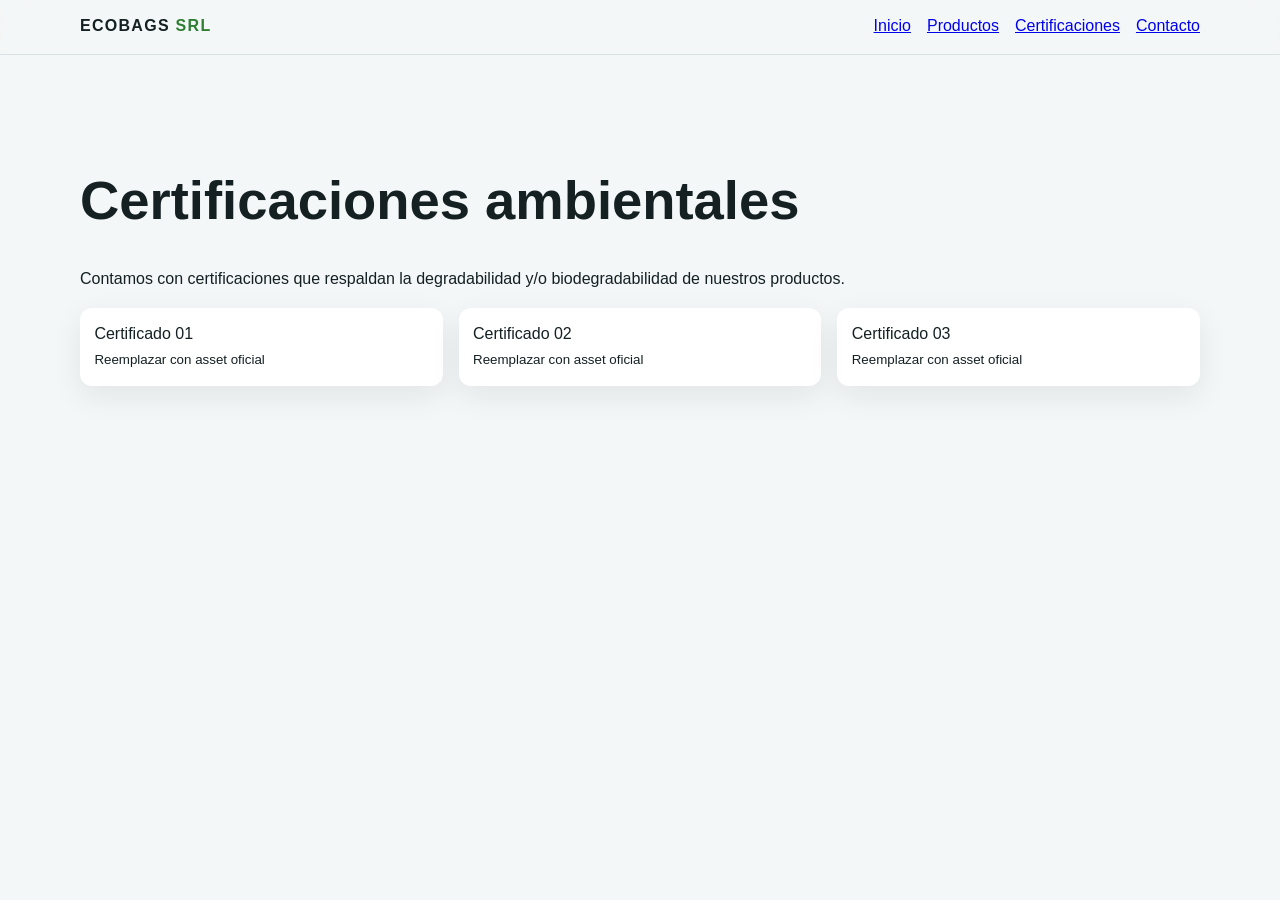
==== certificaciones.html @ 99102445 "Create premium static redesign for Ecobags SRL website" ====
<!doctype html><html lang="es"><head><meta charset="UTF-8"><meta name="viewport" content="width=device-width,initial-scale=1"><title>Certificaciones | Ecobags SRL</title><link rel="stylesheet" href="css/styles.css"></head><body><header class="site-header" id="header"><div class="container nav-wrap"><a href="index.html" class="logo">ECOBAGS <span>SRL</span></a><nav class="nav"><a href="index.html">Inicio</a><a href="productos.html">Productos</a><a href="certificaciones.html">Certificaciones</a><a href="contacto.html">Contacto</a></nav></div></header><main class="section"><div class="container"><h1>Certificaciones ambientales</h1><p>Contamos con certificaciones que respaldan la degradabilidad y/o biodegradabilidad de nuestros productos.</p><div class="grid three"><div class="cert-card">Certificado 01<br><small>Reemplazar con asset oficial</small></div><div class="cert-card">Certificado 02<br><small>Reemplazar con asset oficial</small></div><div class="cert-card">Certificado 03<br><small>Reemplazar con asset oficial</small></div></div></div></main><script src="js/main.js"></script></body></html>
---- css/styles.css ----
:root{--bg:#f4f7f7;--text:#142022;--muted:#5f6b6f;--brand:#2e7d32;--dark:#112023;--card:#fff;--radius:16px;--shadow:0 10px 30px rgba(10,20,20,.08)}*{box-sizing:border-box}html{scroll-behavior:smooth}body{margin:0;font-family:Inter,sans-serif;background:var(--bg);color:var(--text);line-height:1.55}.container{width:min(1120px,92%);margin-inline:auto}.section{padding:5rem 0}.site-header{position:sticky;top:0;z-index:20;background:rgba(244,247,247,.7);backdrop-filter:blur(10px);border-bottom:1px solid #d9e2e2}.nav-wrap{display:flex;align-items:center;gap:1rem;justify-content:space-between;padding:.9rem 0}.nav,.nav-actions{display:flex;gap:1rem;align-items:center}.logo{text-decoration:none;color:var(--text);font-weight:800;letter-spacing:.08em}.logo span{color:var(--brand)}h1{font-size:clamp(2rem,5vw,3.4rem);line-height:1.1}h2{font-size:clamp(1.6rem,3vw,2.4rem)}.lead{font-size:1.1rem;color:var(--muted)}.hero-grid{display:grid;grid-template-columns:1.1fr .9fr;gap:2rem;align-items:center}.hero-visual img{width:100%;border-radius:var(--radius);box-shadow:var(--shadow)}.hero-kpis{display:grid;grid-template-columns:1fr 1fr;gap:.6rem;margin-top:1rem}.hero-kpis span,.logo-placeholder,.cert-card{background:var(--card);padding:.9rem;border-radius:12px;box-shadow:var(--shadow)}.btn{display:inline-block;padding:.75rem 1rem;border-radius:999px;text-decoration:none;font-weight:600;transition:.25s}.btn:hover{transform:translateY(-2px)}.btn-primary{background:var(--brand);color:#fff}.btn-outline{border:1px solid #b6c5c6;color:var(--text)}.btn-whatsapp{background:#1fa855;color:#fff}.grid{display:grid;gap:1rem}.four{grid-template-columns:repeat(4,1fr)}.three{grid-template-columns:repeat(3,1fr)}.products{grid-template-columns:repeat(auto-fit,minmax(220px,1fr))}.card{background:var(--card);border-radius:var(--radius);padding:1.2rem;box-shadow:var(--shadow);transition:.25s}.card:hover{transform:translateY(-4px)}.dark{background:var(--dark);color:#ecf4f4}.dark .lead{color:#cde0df}.dark-card{background:#1b3134}.logos{grid-template-columns:repeat(3,1fr)}.muted{color:var(--muted)}.footer-grid{display:grid;grid-template-columns:2fr 2fr 1fr;gap:1rem}.site-footer{padding:3rem 0 1rem;background:#0c1719;color:#d2e0df}.site-footer a{color:#a0e4af}.copyright{text-align:center;color:#9bb2b0}.form-grid{display:grid;grid-template-columns:1fr 1fr;gap:.8rem}.form-grid textarea,.form-grid button{grid-column:1/-1}input,textarea{padding:.8rem;border:1px solid #c6d2d2;border-radius:10px;font:inherit}.menu-toggle{display:none}@media (max-width:860px){.hero-grid,.four,.three,.logos,.footer-grid,.form-grid{grid-template-columns:1fr}.nav,.nav-actions{display:none}.menu-toggle{display:block;background:none;border:none;font-size:1.5rem}}
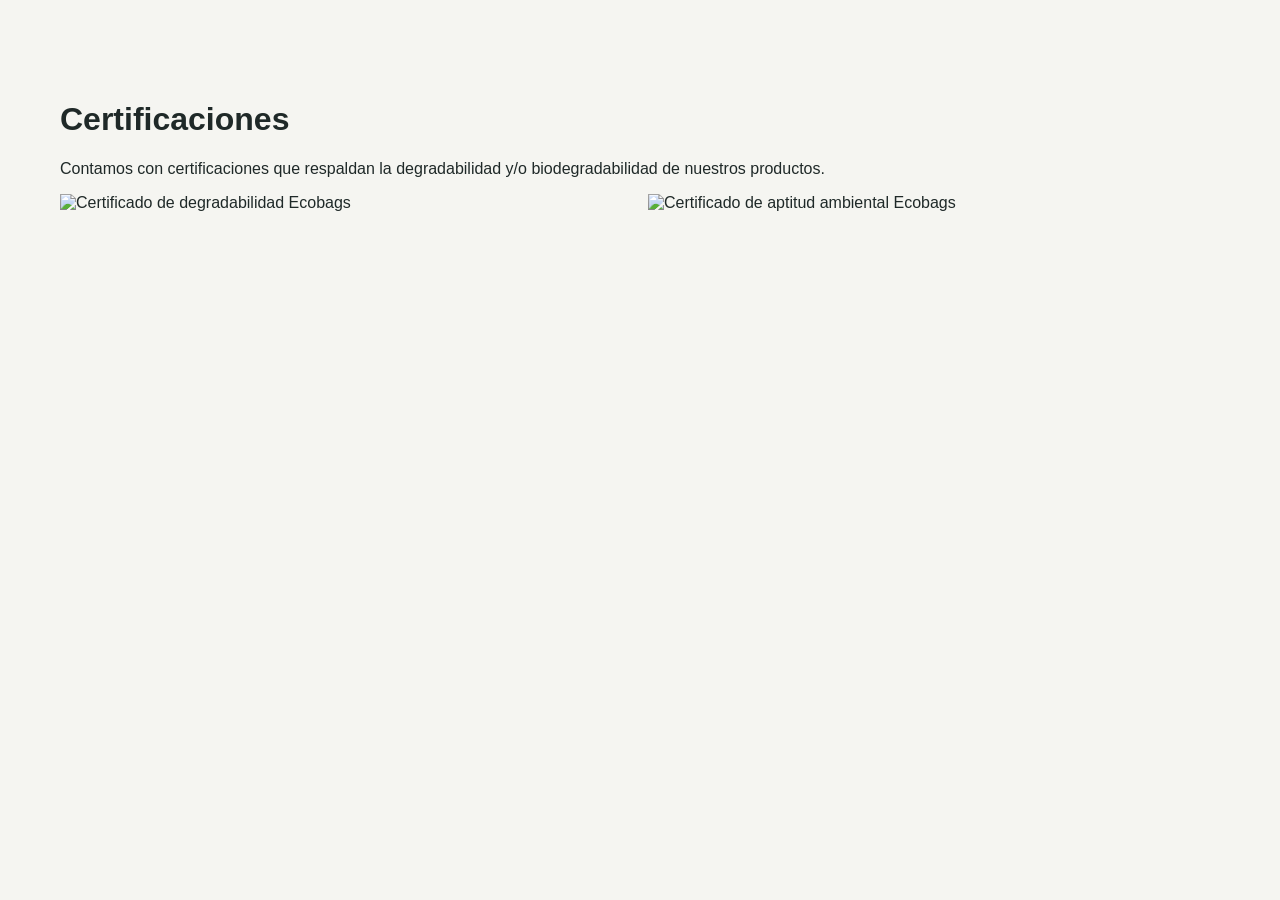
==== commit 7b6ecf3a: "Rebuild Ecobags redesign using current brand identity assets" ====
--- a/certificaciones.html
+++ b/certificaciones.html
@@ -1 +1 @@
-<!doctype html><html lang="es"><head><meta charset="UTF-8"><meta name="viewport" content="width=device-width,initial-scale=1"><title>Certificaciones | Ecobags SRL</title><link rel="stylesheet" href="css/styles.css"></head><body><header class="site-header" id="header"><div class="container nav-wrap"><a href="index.html" class="logo">ECOBAGS <span>SRL</span></a><nav class="nav"><a href="index.html">Inicio</a><a href="productos.html">Productos</a><a href="certificaciones.html">Certificaciones</a><a href="contacto.html">Contacto</a></nav></div></header><main class="section"><div class="container"><h1>Certificaciones ambientales</h1><p>Contamos con certificaciones que respaldan la degradabilidad y/o biodegradabilidad de nuestros productos.</p><div class="grid three"><div class="cert-card">Certificado 01<br><small>Reemplazar con asset oficial</small></div><div class="cert-card">Certificado 02<br><small>Reemplazar con asset oficial</small></div><div class="cert-card">Certificado 03<br><small>Reemplazar con asset oficial</small></div></div></div></main><script src="js/main.js"></script></body></html>
+<!doctype html><html lang='es'><head><meta charset='UTF-8'><meta name='viewport' content='width=device-width,initial-scale=1'><title>Certificaciones | Ecobags SRL</title><link rel='stylesheet' href='css/styles.css'></head><body><main class='section container'><h1>Certificaciones</h1><p>Contamos con certificaciones que respaldan la degradabilidad y/o biodegradabilidad de nuestros productos.</p><div class='gallery'><img src='https://ecobagssrl.com/wp-content/uploads/2024/12/ECOBAGS-CERTIFICADO-_1_.jpg' alt='Certificado de degradabilidad Ecobags' loading='lazy'/><img src='https://ecobagssrl.com/wp-content/uploads/2023/09/Documento_2023-09-14_143041_page-0001-1-scaled.jpg' alt='Certificado de aptitud ambiental Ecobags' loading='lazy'/></div></main></body></html>
--- a/css/styles.css
+++ b/css/styles.css
@@ -1 +1 @@
-:root{--bg:#f4f7f7;--text:#142022;--muted:#5f6b6f;--brand:#2e7d32;--dark:#112023;--card:#fff;--radius:16px;--shadow:0 10px 30px rgba(10,20,20,.08)}*{box-sizing:border-box}html{scroll-behavior:smooth}body{margin:0;font-family:Inter,sans-serif;background:var(--bg);color:var(--text);line-height:1.55}.container{width:min(1120px,92%);margin-inline:auto}.section{padding:5rem 0}.site-header{position:sticky;top:0;z-index:20;background:rgba(244,247,247,.7);backdrop-filter:blur(10px);border-bottom:1px solid #d9e2e2}.nav-wrap{display:flex;align-items:center;gap:1rem;justify-content:space-between;padding:.9rem 0}.nav,.nav-actions{display:flex;gap:1rem;align-items:center}.logo{text-decoration:none;color:var(--text);font-weight:800;letter-spacing:.08em}.logo span{color:var(--brand)}h1{font-size:clamp(2rem,5vw,3.4rem);line-height:1.1}h2{font-size:clamp(1.6rem,3vw,2.4rem)}.lead{font-size:1.1rem;color:var(--muted)}.hero-grid{display:grid;grid-template-columns:1.1fr .9fr;gap:2rem;align-items:center}.hero-visual img{width:100%;border-radius:var(--radius);box-shadow:var(--shadow)}.hero-kpis{display:grid;grid-template-columns:1fr 1fr;gap:.6rem;margin-top:1rem}.hero-kpis span,.logo-placeholder,.cert-card{background:var(--card);padding:.9rem;border-radius:12px;box-shadow:var(--shadow)}.btn{display:inline-block;padding:.75rem 1rem;border-radius:999px;text-decoration:none;font-weight:600;transition:.25s}.btn:hover{transform:translateY(-2px)}.btn-primary{background:var(--brand);color:#fff}.btn-outline{border:1px solid #b6c5c6;color:var(--text)}.btn-whatsapp{background:#1fa855;color:#fff}.grid{display:grid;gap:1rem}.four{grid-template-columns:repeat(4,1fr)}.three{grid-template-columns:repeat(3,1fr)}.products{grid-template-columns:repeat(auto-fit,minmax(220px,1fr))}.card{background:var(--card);border-radius:var(--radius);padding:1.2rem;box-shadow:var(--shadow);transition:.25s}.card:hover{transform:translateY(-4px)}.dark{background:var(--dark);color:#ecf4f4}.dark .lead{color:#cde0df}.dark-card{background:#1b3134}.logos{grid-template-columns:repeat(3,1fr)}.muted{color:var(--muted)}.footer-grid{display:grid;grid-template-columns:2fr 2fr 1fr;gap:1rem}.site-footer{padding:3rem 0 1rem;background:#0c1719;color:#d2e0df}.site-footer a{color:#a0e4af}.copyright{text-align:center;color:#9bb2b0}.form-grid{display:grid;grid-template-columns:1fr 1fr;gap:.8rem}.form-grid textarea,.form-grid button{grid-column:1/-1}input,textarea{padding:.8rem;border:1px solid #c6d2d2;border-radius:10px;font:inherit}.menu-toggle{display:none}@media (max-width:860px){.hero-grid,.four,.three,.logos,.footer-grid,.form-grid{grid-template-columns:1fr}.nav,.nav-actions{display:none}.menu-toggle{display:block;background:none;border:none;font-size:1.5rem}}
+:root{--green:#7f9c3a;--green-dark:#5f7b25;--bg:#f5f5f1;--dark:#1f2524;--text:#1f2928;--white:#fff}*{box-sizing:border-box}body{margin:0;font-family:Arial,Helvetica,sans-serif;color:var(--text);background:var(--bg)}.container{width:min(1160px,92%);margin:0 auto}.site-header{position:fixed;top:0;width:100%;z-index:50;transition:.3s}.site-header.scrolled{backdrop-filter:blur(12px);background:rgba(19,26,25,.78)}.nav-wrap{display:flex;align-items:center;justify-content:space-between;padding:1rem 0}.brand img{height:52px}.nav{display:flex;gap:1rem}.nav a{color:#fff;text-decoration:none}.btn{padding:.7rem 1rem;border-radius:999px;text-decoration:none;display:inline-block}.primary{background:var(--green);color:#fff}.wa{background:#1daa52;color:#fff}.ghost{border:1px solid #fff;color:#fff}.hero{position:relative;min-height:95vh;display:grid;align-items:end}.hero-bg{position:absolute;inset:0;width:100%;height:100%;object-fit:cover}.overlay{position:absolute;inset:0;background:linear-gradient(90deg,rgba(0,0,0,.65),rgba(0,0,0,.3))}.hero-content{position:relative;color:#fff;padding:9rem 0 4rem;max-width:700px}.hero h1{font-size:clamp(2rem,5vw,3.8rem);line-height:1.1}.kpis{display:grid;grid-template-columns:repeat(2,1fr);gap:.6rem;padding:0;list-style:none}.kpis li{background:rgba(255,255,255,.15);padding:.6rem;border:1px solid rgba(255,255,255,.35)}.section{padding:5rem 0}.grid4{display:grid;grid-template-columns:repeat(4,1fr);gap:1rem}.grid4 article{background:#fff;padding:1rem;border-left:4px solid var(--green)}.products-grid{display:grid;grid-template-columns:repeat(auto-fit,minmax(220px,1fr));gap:1rem}.product{background:#fff;padding:1rem}.product img{width:100%;height:180px;object-fit:cover}.product a{color:var(--green-dark);font-weight:700}.dark{background:#202a29;color:#dfe6e5}.gallery{display:grid;grid-template-columns:repeat(2,1fr);gap:1rem}.gallery img{width:100%}.footer{background:#131918;color:#fff;padding:3rem 0}.f-logo{height:46px}.foot-grid{display:grid;grid-template-columns:1.5fr 1fr;gap:1rem}.form{display:grid;grid-template-columns:1fr 1fr;gap:.8rem}.form textarea,.form button{grid-column:1/-1}input,select,textarea{padding:.8rem;border:1px solid #c7cfcd}@media(max-width:900px){.nav,.actions{display:none}.grid4,.gallery,.form,.foot-grid,.kpis{grid-template-columns:1fr}}
